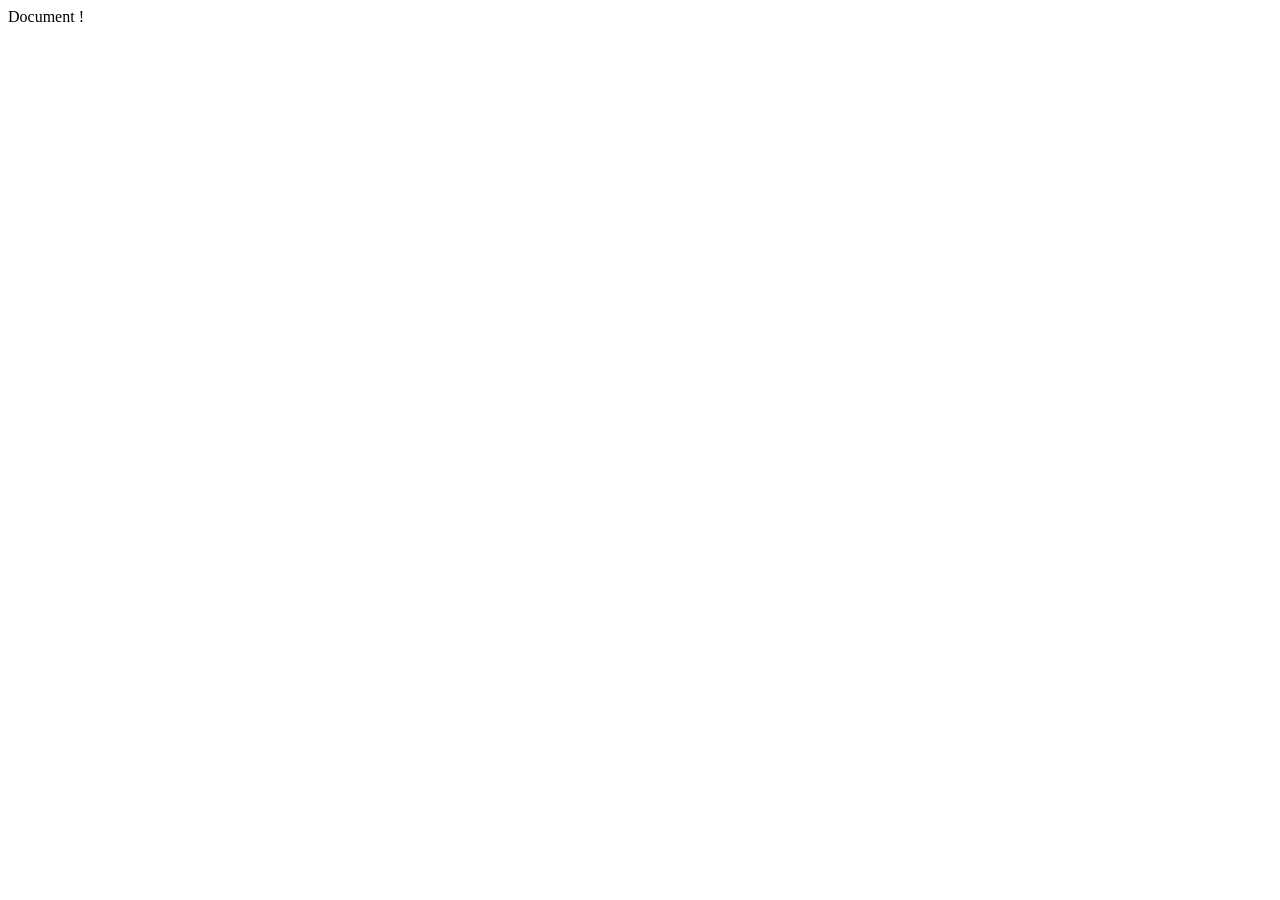
==== index.html @ 048c0b89 "Initial commit" ====
<!DOCTYPE html>
<html lang="en">
<head>
    <meta charset="UTF-8">
    <meta name="viewport" content="width=device-width, initial-scale=1.0">
    <link rel="stylesheet" href="assets/css/style.css"
    <title>Document</title>
</head>
<body>
    
    <script src="assets/js/script.js"></script>
</body>
</html>
!
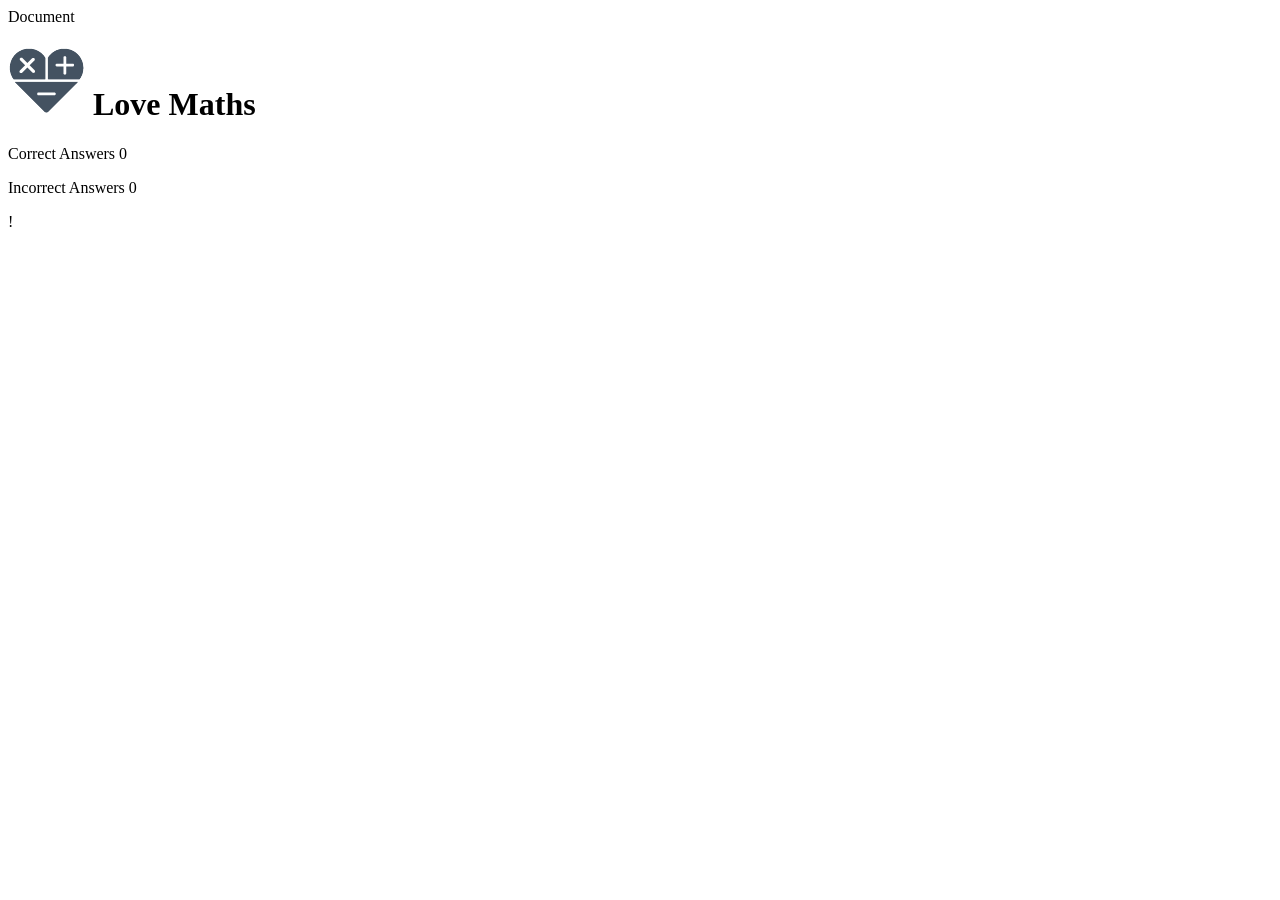
==== commit 64c32bee: "Add basic html structure for heading and score area" ====
--- a/index.html
+++ b/index.html
@@ -3,11 +3,36 @@
 <head>
     <meta charset="UTF-8">
     <meta name="viewport" content="width=device-width, initial-scale=1.0">
+
+    <!-- Font Awesome and Google Fonts -->
+    <link rel="stylesheet" href="https://use.fontawesome.com/releases/v5.7.2/css/all.css" integrity="sha384-fnmOCqbTlWIlj8LyTjo7mOUStjsKC4pOpQbqyi7RrhN7udi9RwhKkMHpvLbHG9Sr" crossorigin="anonymous">
+    <link href="https://fonts.googleapis.com/css?family=Raleway%7CRighteous" rel="stylesheet">
+
+ 
+
+
+
     <link rel="stylesheet" href="assets/css/style.css"
     <title>Document</title>
 </head>
 <body>
-    
+    <h1 class = "heading">
+        <img class="logo" src="assets/images/logo.png" alt="logo"> Love Maths
+    </h1>
+
+    <div class = "game-area">
+
+    </div>
+
+    <div class = "score-area">
+        <p class = "scores">Correct Answers <span id="score">0</span></p>
+        <p class = "scores">Incorrect Answers <span id="incorrect">0</span></p>
+    </div>
+
+
+
+
+
     <script src="assets/js/script.js"></script>
 </body>
 </html>
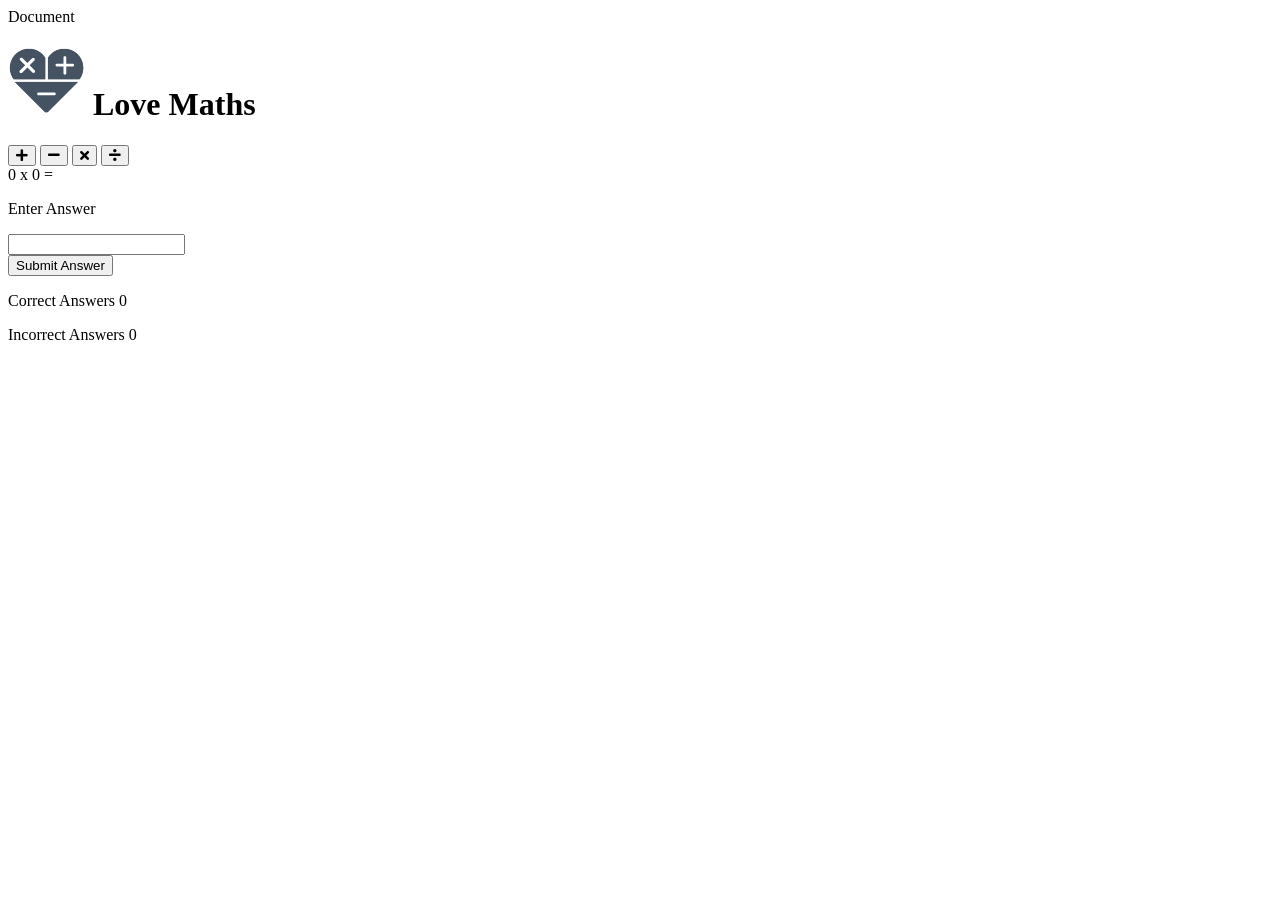
==== commit 03766b34: "Add html struceture to controls area" ====
--- a/index.html
+++ b/index.html
@@ -1,32 +1,58 @@
 <!DOCTYPE html>
 <html lang="en">
+
 <head>
     <meta charset="UTF-8">
     <meta name="viewport" content="width=device-width, initial-scale=1.0">
 
     <!-- Font Awesome and Google Fonts -->
-    <link rel="stylesheet" href="https://use.fontawesome.com/releases/v5.7.2/css/all.css" integrity="sha384-fnmOCqbTlWIlj8LyTjo7mOUStjsKC4pOpQbqyi7RrhN7udi9RwhKkMHpvLbHG9Sr" crossorigin="anonymous">
+    <link rel="stylesheet" href="https://use.fontawesome.com/releases/v5.7.2/css/all.css"
+        integrity="sha384-fnmOCqbTlWIlj8LyTjo7mOUStjsKC4pOpQbqyi7RrhN7udi9RwhKkMHpvLbHG9Sr" crossorigin="anonymous">
     <link href="https://fonts.googleapis.com/css?family=Raleway%7CRighteous" rel="stylesheet">
-
- 
 
 
 
-    <link rel="stylesheet" href="assets/css/style.css"
-    <title>Document</title>
+
+
+    <link rel="stylesheet" href="assets/css/style.css" <title>Document</title>
 </head>
+
 <body>
-    <h1 class = "heading">
+    <h1 class="heading">
         <img class="logo" src="assets/images/logo.png" alt="logo"> Love Maths
     </h1>
 
-    <div class = "game-area">
-
+    <div class="game-area">
+        <div class="controls-area">
+            <button class="btn btn--big btn--green">
+                <i class="fas fa-plus"></i>
+            </button>
+            <button class="btn btn--big btn--blue">
+                <i class="fas fa-minus"></i>
+            </button>
+            <button class="btn btn--big btn--orange">
+                <i class="fas fa-times"></i>
+            </button>
+            <button class="btn btn--big btn--red">
+                <i class="fas fa-divide"></i>
+            </button>
+        </div>
+        <div class="question-area">
+            <span id="operand1">0</span>
+            <span id="operator">x</span>
+            <span id="operand2">0</span>
+            <span>=</span>
+            <!-- this span is not gogin to be referenced in JS -->
+            <p class="answer-message">Enter Answer</p>
+            <input id="answer-box" type="number">
+        </div>
+        <button class="btn btn--gray">Submit Answer</button>
     </div>
 
-    <div class = "score-area">
-        <p class = "scores">Correct Answers <span id="score">0</span></p>
-        <p class = "scores">Incorrect Answers <span id="incorrect">0</span></p>
+
+    <div class="score-area">
+        <p class="scores">Correct Answers <span id="score">0</span></p>
+        <p class="scores">Incorrect Answers <span id="incorrect">0</span></p>
     </div>
 
 
@@ -35,5 +61,5 @@
 
     <script src="assets/js/script.js"></script>
 </body>
-</html>
-!+
+</html>
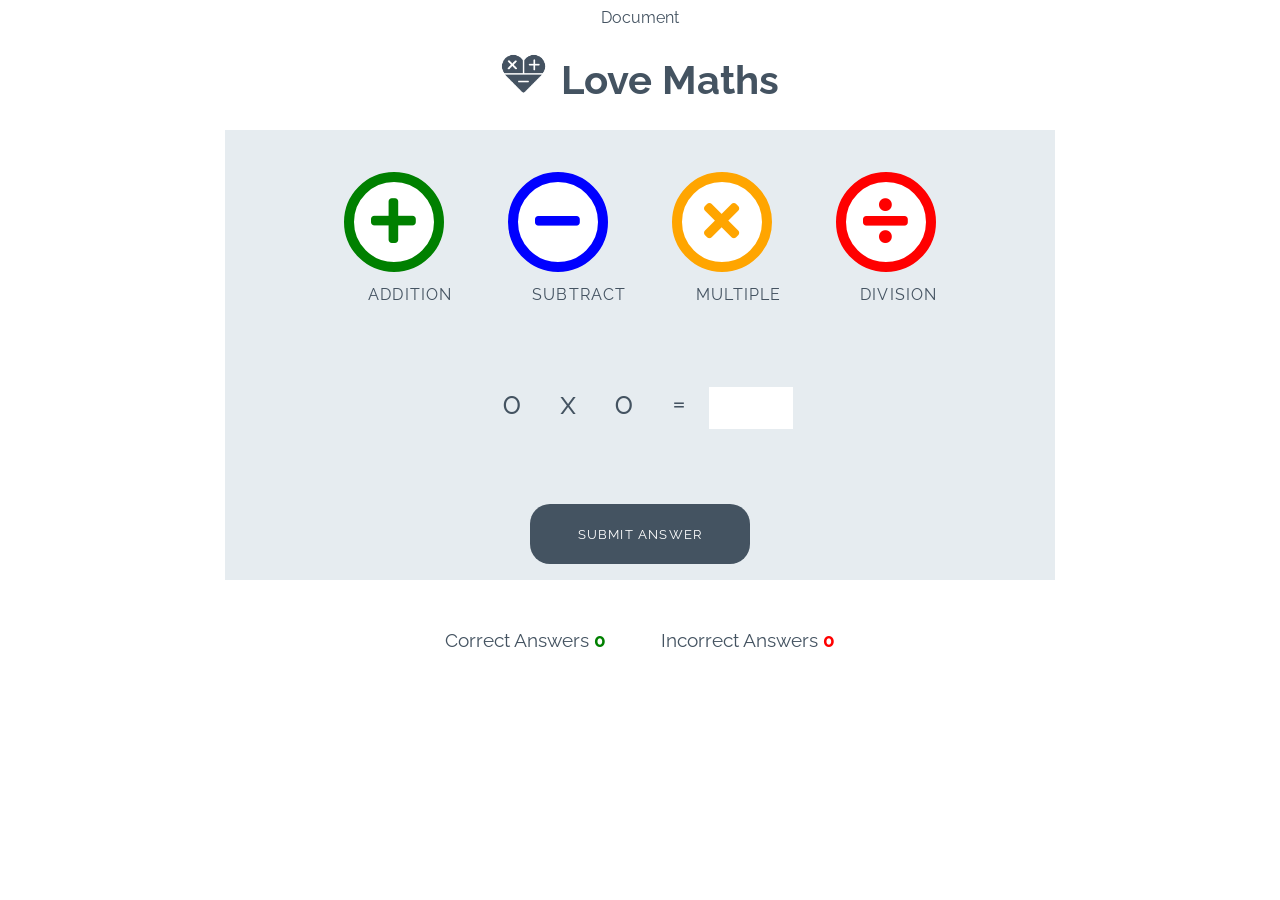
==== commit 238f8f39: "Add styles for game" ====
--- a/index.html
+++ b/index.html
@@ -24,16 +24,16 @@
 
     <div class="game-area">
         <div class="controls-area">
-            <button class="btn btn--big btn--green">
+            <button data-type="addition" class="btn btn--big btn--green">
                 <i class="fas fa-plus"></i>
             </button>
-            <button class="btn btn--big btn--blue">
+            <button data-type="subtract" class="btn btn--big btn--blue">
                 <i class="fas fa-minus"></i>
             </button>
-            <button class="btn btn--big btn--orange">
+            <button data-type="multiple" class="btn btn--big btn--orange">
                 <i class="fas fa-times"></i>
             </button>
-            <button class="btn btn--big btn--red">
+            <button data-type="division" class="btn btn--big btn--red">
                 <i class="fas fa-divide"></i>
             </button>
         </div>
@@ -46,7 +46,7 @@
             <p class="answer-message">Enter Answer</p>
             <input id="answer-box" type="number">
         </div>
-        <button class="btn btn--gray">Submit Answer</button>
+        <button data-type="submit"  class="btn btn--gray">Submit Answer</button>
     </div>
 
 
--- a/assets/css/style.css
+++ b/assets/css/style.css
@@ -0,0 +1,252 @@
+/* --------- Global style */
+
+body {
+    background-color: white;
+    font-family: "Raleway", sans-serif;
+    color: #445361;
+    text-align: center;
+}
+
+/* --------- Heading */
+
+.heading {
+    text-align: center;
+    font-size: 2.5rem;
+}
+
+.logo {
+    height: 40px;
+    padding-right: 5px;
+}
+
+/* --------- Game layout */
+
+.game-area {
+    background-color: #E6ECF0;
+    box-sizing: border-box;
+    width: 85%;
+    height: 65vh;
+    max-height: 450px;
+    max-width: 830px;
+    margin-left: auto;
+    margin-right: auto;
+    padding: 1%;
+}
+
+.question-area {
+    width: 50%;
+    font-size: 2rem;
+    margin: auto;
+    padding: 50px 0;
+}
+
+.question-area span {
+    padding: 0 15px;
+}
+
+.score-area {
+    margin: 5px auto;
+    width: 60%;
+    font-size: 1.2rem;
+}
+
+.controls-area {
+    width: 85%;
+    margin: 30px auto;
+}
+
+#score {
+    color: green;
+    font-weight: bold;
+}
+
+#incorrect {
+    color: red;
+    font-weight: bold;
+}
+
+.answer-message {
+    display: none;
+    font-size: 1rem;
+}
+
+#answer-box {
+    border: none;
+    color: #445361;
+    display: inline-block;
+    height: 40px;
+    width: 80px;
+    font-size: 1.2rem;
+}
+
+.scores {
+    display: inline-block;
+    padding: 25px;
+}
+
+/* --------- Buttons */
+
+.btn {
+    width: 220px;
+    height: 60px;
+    font-family: "Raleway", sans-serif;
+    text-transform: uppercase;
+    letter-spacing: 1.2px;
+    color: white;
+}
+
+.btn:focus {
+    outline: none;
+}
+
+.btn--big {
+    padding-top: 10px;
+    border-radius: 50%;
+    background-color: white;
+    border: 10px solid;
+    width: 100px;
+    height: 100px;
+    font-size: 3.2rem;
+    margin: 0 30px;
+    transition: all 0.5s;
+}
+
+.btn--big::after{
+    content:attr(data-type);
+    font-size: 1rem;
+    color: #445361;
+    position: relative;
+    left: 0.5em;
+}
+
+.btn--blue {
+    border-color: blue;
+    color: blue;
+}
+
+.btn--blue:active,
+.btn--blue:hover {
+    background-color: darkblue;
+    color: white;
+}
+
+.btn--orange {
+    border-color: orange;
+    color: orange;
+}
+
+.btn--orange:active,
+.btn--orange:hover {
+    background-color: darkorange;
+    color: white;
+}
+
+.btn--red {
+    border-color: red;
+    color: red;
+}
+
+.btn--red:active,
+.btn--red:hover {
+    background-color: darkred;
+    color: white;
+}
+
+.btn--green {
+    border-color: green;
+    color: green;
+}
+
+.btn--green:active,
+.btn--green:hover {
+    background-color: darkgreen;
+    color: white;
+}
+
+.btn--gray {
+    margin-top: 25px;
+    background-color: #445361;
+    border: 1px transparent;
+    border-radius: 20px;
+}
+
+.btn--gray:active,
+.btn--gray:hover {
+    background-color: #0d1013;
+}
+
+/* --------- Media queries */
+
+@media (max-width: 414px) {
+    .controls-area {
+        width: 100%;
+    }
+
+    .btn--big {
+        margin: 0 10px;
+        padding: 5px;
+        border: 5px solid;
+        width: 50px;
+        height: 50px;
+        font-size: 1.5rem;
+    }
+
+    .btn--big::after {
+        font-size: 0.6rem;
+        left: -0.7rem;
+    }
+
+    .question-area {
+        padding: 10% 0;
+        width: 100%;
+    }
+
+    .question-area span {
+        padding: 0;
+    }
+
+    .answer-message {
+        display: block;
+    }
+
+    #answer-box {
+        display: block;
+        margin: 0 auto;
+    }
+    .btn--gray {
+        margin-top: 0;
+    }
+
+    .score-area {
+        width: 100%;
+    }
+
+    .scores {
+        margin: 0.5em auto;
+        display: block;
+        padding: 5px;
+    }
+
+    .heading {
+        font-size: 2rem;
+    }
+}
+
+@media (max-width: 320px) {
+    .game-area {
+        height: 70vh;
+    }
+
+    .controls-area {
+        width: 75%;
+        margin: 10px auto;
+    }
+
+    .btn--big {
+        margin: 10px 10px;
+    }
+    .question-area {
+        padding: 10px 0;
+    }
+
+}
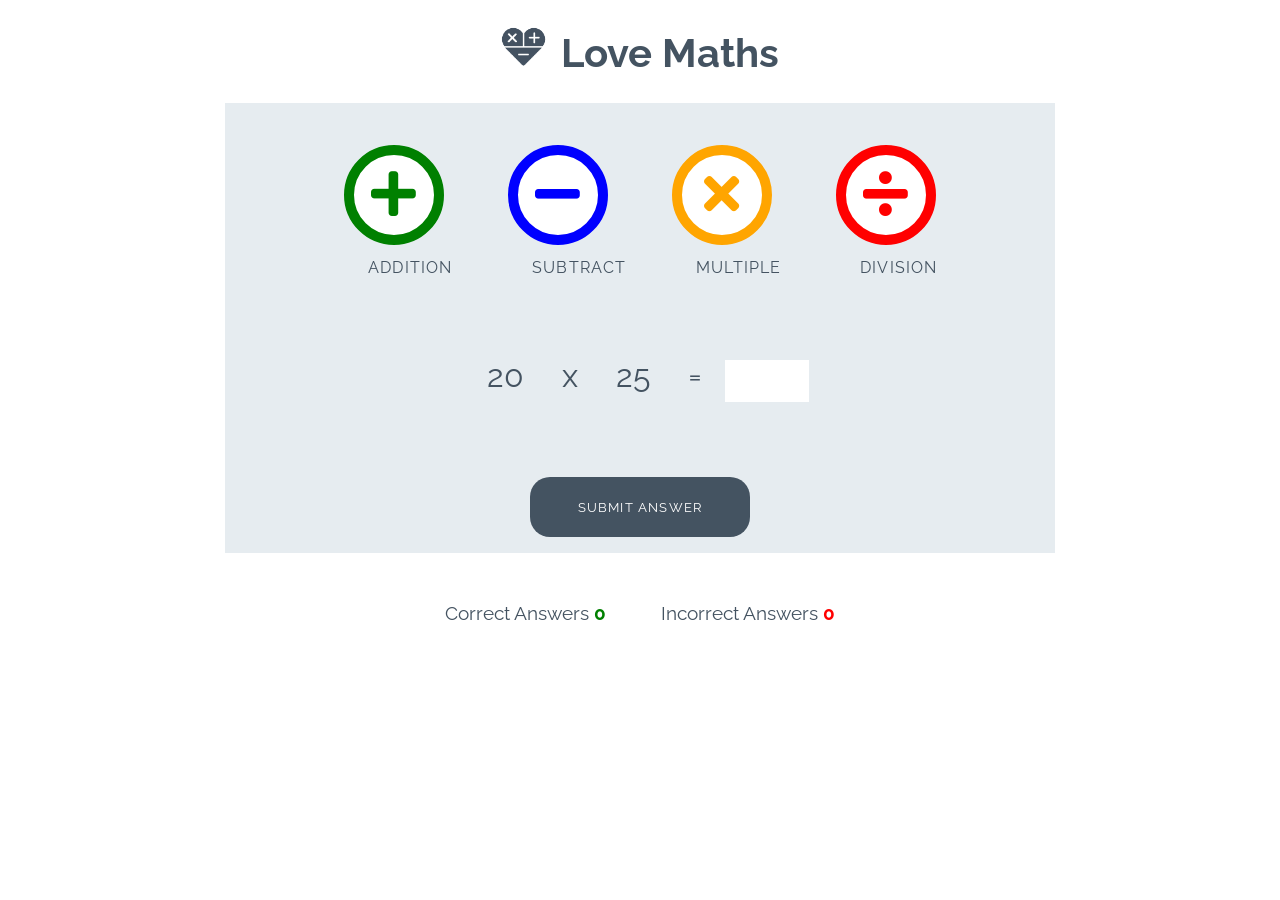
==== commit f4d8d3c5: "Add code for subtraction game" ====
--- a/index.html
+++ b/index.html
@@ -14,7 +14,7 @@
 
 
 
-    <link rel="stylesheet" href="assets/css/style.css" <title>Document</title>
+    <link rel="stylesheet" href="assets/css/style.css" <title></title>
 </head>
 
 <body>
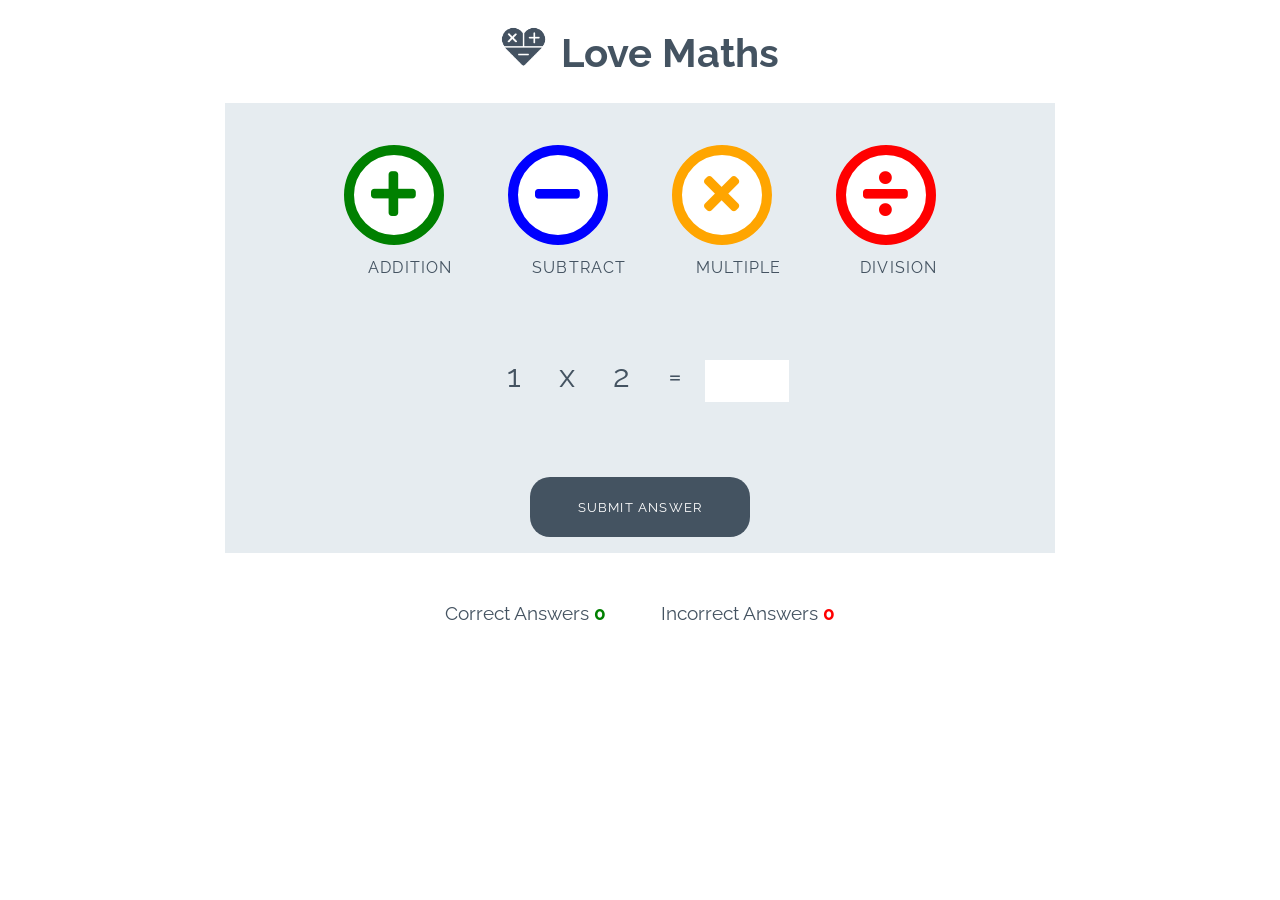
==== commit 732ed142: "Add img and fonts" ====
--- a/index.html
+++ b/index.html
@@ -9,9 +9,6 @@
     <link rel="stylesheet" href="https://use.fontawesome.com/releases/v5.7.2/css/all.css"
         integrity="sha384-fnmOCqbTlWIlj8LyTjo7mOUStjsKC4pOpQbqyi7RrhN7udi9RwhKkMHpvLbHG9Sr" crossorigin="anonymous">
     <link href="https://fonts.googleapis.com/css?family=Raleway%7CRighteous" rel="stylesheet">
-
-
-
 
 
     <link rel="stylesheet" href="assets/css/style.css" <title></title>
@@ -26,7 +23,7 @@
         <div class="controls-area">
             <button data-type="addition" class="btn btn--big btn--green">
                 <i class="fas fa-plus"></i>
-            </button>
+            </button> 
             <button data-type="subtract" class="btn btn--big btn--blue">
                 <i class="fas fa-minus"></i>
             </button>
@@ -37,6 +34,7 @@
                 <i class="fas fa-divide"></i>
             </button>
         </div>
+
         <div class="question-area">
             <span id="operand1">0</span>
             <span id="operator">x</span>
@@ -58,8 +56,8 @@
 
 
 
-
-    <script src="assets/js/script.js"></script>
+<!-- Ensures the js is run last in the browser after the rest of doc is rendered this speeds up loading times -->
+    <script src="assets/js/script.js"></script> 
 </body>
 
 </html>
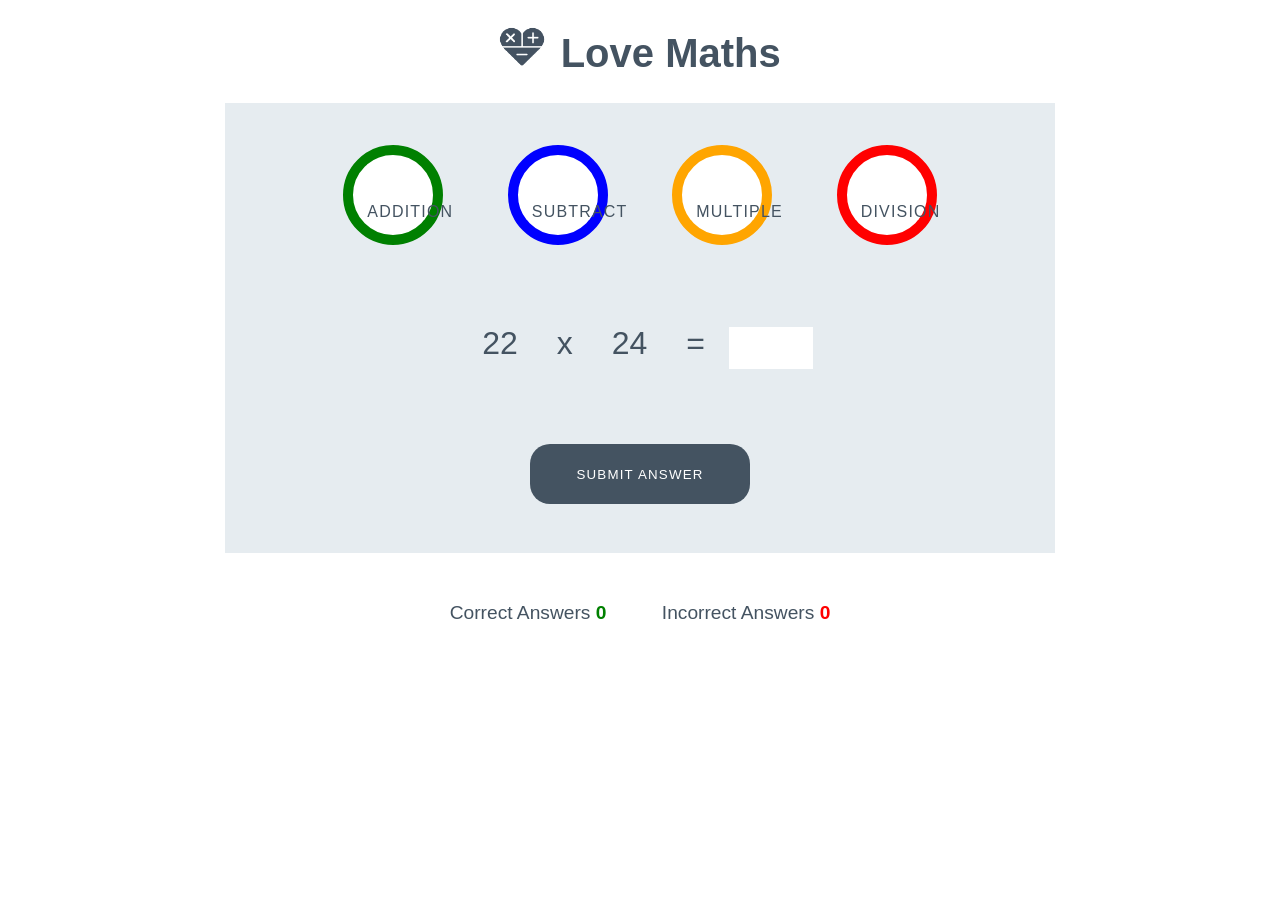
==== commit 64b15c7f: "Add html" ====
--- a/index.html
+++ b/index.html
@@ -6,12 +6,17 @@
     <meta name="viewport" content="width=device-width, initial-scale=1.0">
 
     <!-- Font Awesome and Google Fonts -->
-    <link rel="stylesheet" href="https://use.fontawesome.com/releases/v5.7.2/css/all.css"
+    <!-- <link rel="stylesheet" href="https://use.fontawesome.com/releases/v5.7.2/css/all.css"
         integrity="sha384-fnmOCqbTlWIlj8LyTjo7mOUStjsKC4pOpQbqyi7RrhN7udi9RwhKkMHpvLbHG9Sr" crossorigin="anonymous">
-    <link href="https://fonts.googleapis.com/css?family=Raleway%7CRighteous" rel="stylesheet">
+    <link href="https://fonts.googleapis.com/css?family=Raleway%7CRighteous" rel="stylesheet"> -->
+
+    <link rel="preconnect" href="https://fonts.googleapis.com">
+    <link rel="preconnect" href="https://fonts.gstatic.com" crossorigin>
+    <link href="https://fonts.googleapis.com/css2?family=Festive&display=swap" rel="stylesheet">
 
 
-    <link rel="stylesheet" href="assets/css/style.css" <title></title>
+    <link rel="stylesheet" href="assets/css/style.css" <title>
+    </title>
 </head>
 
 <body>
@@ -23,7 +28,7 @@
         <div class="controls-area">
             <button data-type="addition" class="btn btn--big btn--green">
                 <i class="fas fa-plus"></i>
-            </button> 
+            </button>
             <button data-type="subtract" class="btn btn--big btn--blue">
                 <i class="fas fa-minus"></i>
             </button>
@@ -44,7 +49,7 @@
             <p class="answer-message">Enter Answer</p>
             <input id="answer-box" type="number">
         </div>
-        <button data-type="submit"  class="btn btn--gray">Submit Answer</button>
+        <button data-type="submit" class="btn btn--gray">Submit Answer</button>
     </div>
 
 
@@ -56,8 +61,8 @@
 
 
 
-<!-- Ensures the js is run last in the browser after the rest of doc is rendered this speeds up loading times -->
-    <script src="assets/js/script.js"></script> 
+    <!-- Ensures the js is run last in the browser after the rest of doc is rendered this speeds up loading times -->
+    <script src="assets/js/script.js"></script>
 </body>
 
 </html>
